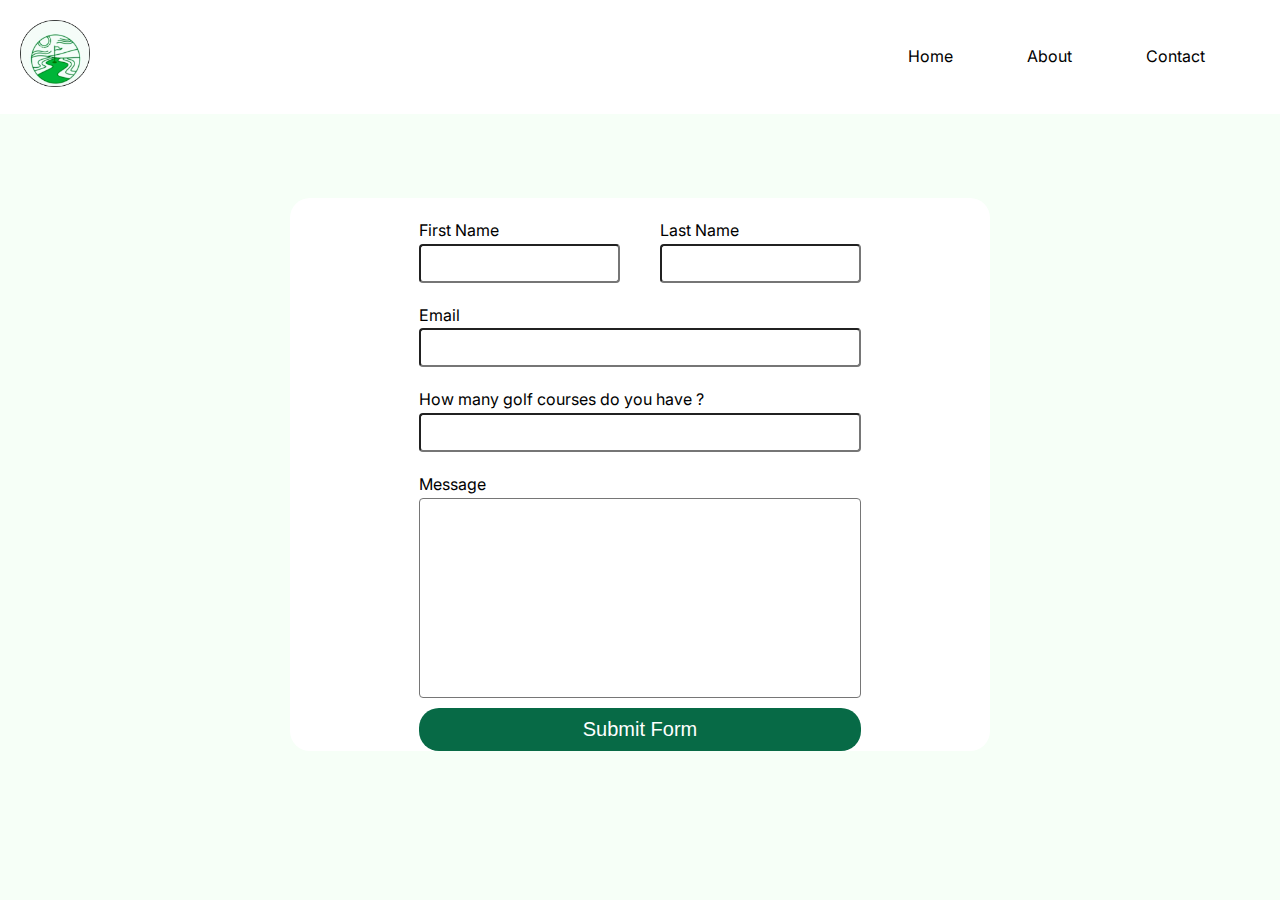
==== features/contact/contact.html @ 9311df55 "feat: Implement home screen" ====
<!DOCTYPE html>
<html lang="en">
  <head>
    <meta charset="UTF-8" />
    <meta name="viewport" content="width=device-width, initial-scale=1.0" />
    <link
      rel="stylesheet"
      href="https://cdnjs.cloudflare.com/ajax/libs/font-awesome/6.5.2/css/all.min.css"
      integrity="sha512-SnH5WK+bZxgPHs44uWIX+LLJAJ9/2PkPKZ5QiAj6Ta86w+fsb2TkcmfRyVX3pBnMFcV7oQPJkl9QevSCWr3W6A=="
      crossorigin="anonymous"
      referrerpolicy="no-referrer"
    />
    <link rel="stylesheet" href="../index.css" />
    <link rel="stylesheet" href="../home/home.css" />
    <link rel="stylesheet" href="./contact.css" />
    <title>Golf Score Solutions | Contact</title>
  </head>

  <body>
    <nav class="navbar">
      <div class="navbar-brand">
        <img
          src="../../assets/Logo.png"
          alt="navbar-brand-image"
          width="100%"
        />
      </div>

      <ul class="navbar-links">
        <li><a href="../home/home.html#home">Home</a></li>
        <li><a href="../home/home.html#about">About</a></li>
        <li><a href="./contact.html">Contact</a></li>
      </ul>
    </nav>

    <div class="form-wrapper">
      <main class="form">
        <form>
          <div class="form-name">
            <label
              >First Name
              <input type="text" id="firstName" name="firstName" required
            /></label>

            <label
              >Last Name
              <input type="text" id="lastName" name="lastName" required
            /></label>
          </div>

          <label
            >Email <input type="email" id="email" name="email" required
          /></label>

          <label
            >How many golf courses do you have ?
            <input type="number" id="golfCourses" name="golfCourses" min="0"
          /></label>

          <label
            >Message
            <textarea
              id="message"
              name="message"
              rows="4"
              cols="50"
              required
              aria-required="true"
            ></textarea>
          </label>

          <button class="submit-button">Submit Form</button>
        </form>
      </main>
    </div>
  </body>
</html>
---- features/index.css ----
@import url("https://fonts.googleapis.com/css2?family=Inter:wght@100..900&display=swap");

* {
  margin: 0;
  padding: 0;
}

html {
  box-sizing: border-box;
  scroll-behavior: smooth;
}

*,
*::after,
*::before {
  box-sizing: inherit;
}

body {
  font-family: "Inter", sans-serif;
  line-height: 1.6;
  background: #f6fff7;
}
---- features/home/home.css ----
.navbar {
  background: white;
  padding: 20px;
  display: flex;
  justify-content: space-between;
  position: sticky;
  top: 0;
}

.navbar .navbar-brand {
  width: 70px;
}

.navbar-links {
  align-self: center;
}

.navbar-links li {
  display: inline-block;
  margin-right: 40px;
}

.navbar-links a {
  text-decoration: none;
  padding: 5px 15px;
  color: black;
}

.navbar-links a:hover {
  background: #f9e20b;
  border-radius: 5px;
}

.navbar-links a:active,
.navbar-links a:visited {
  background: #f9e20b;
}

.hero {
  display: flex;
  justify-content: space-between;
  margin-top: 31px;
  height: calc(100vh - 150px);
}

.hero .hero-segment-first {
  margin-left: 100px;
}

.hero .hero-segment-first-image {
  width: 55%;
}

.hero .hero-segment-first-image img {
  display: block;
  width: 100%;
}

.hero .hero-text {
  margin-top: 100px;
  font-size: 100px;
}

.hero .hero-button {
  text-decoration: none;
  outline: none;
  color: white;
  background: #076a46;
  border: none;
  font-size: 40px;
  font-weight: 900;
  border-radius: 40px;
  text-align: center;
  width: 400px;
  padding: 10px 10px;
  box-shadow: 3px 2px 9px black;
  display: block;
  margin-left: 70px;
  margin-top: 30px;
}

.about {
  background: white;
  display: flex;
  justify-content: space-around;
  padding: 120px;
  text-align: center;
}

.about .about-segment-first,
.about .about-segment-second {
  width: 30%;
}

.about h3 {
  color: #977601;
}

.about p {
  font-weight: 200;
}

.description {
  display: flex;
  justify-content: space-around;
  width: 90%;
  margin: 0 auto;
}

.description .description-segment-first {
  flex: 2;
}

.description .description-segment-second {
  font-weight: 300;
  text-align: justify;
  flex: 3;
  height: fit-content;
  align-self: center;
}

.description-segment-second-text-second,
.description-segment-second-text-third {
  margin-top: 30px;
}

.footer {
  background: white;
  padding: 50px;
}

.footer-icon {
  text-align: center;
  font-size: 30px;
}
.footer p {
  text-align: center;
}
---- features/contact/contact.css ----
.form-wrapper {
  display: flex;
  justify-content: center;
  align-items: center;
  height: 80vh;
}

.form {
  background: white;
  border-radius: 20px;
  display: flex;
  justify-content: center;
  width: 100%;
  max-width: 700px;
}

.form input,
.form textarea {
  display: block;
  width: 100%;
  padding: 10px;
  resize: none;
  border-radius: 4px;
}

label {
  display: block;
  margin-top: 20px;
}

.form textarea {
  height: 200px;
}

.form .form-name {
  display: flex;
  gap: 40px;
}

.form-name label {
  flex: 1;
}

.form .submit-button {
  background: #076a46;
  color: white;
  width: 100%;
  margin: 0 auto;
  display: block;
  margin-top: 10px;
  padding: 10px;
  border-radius: 20px;
  font-size: 20px;
  text-decoration: none;
  border: none;
  outline: none;
  cursor: pointer;
}
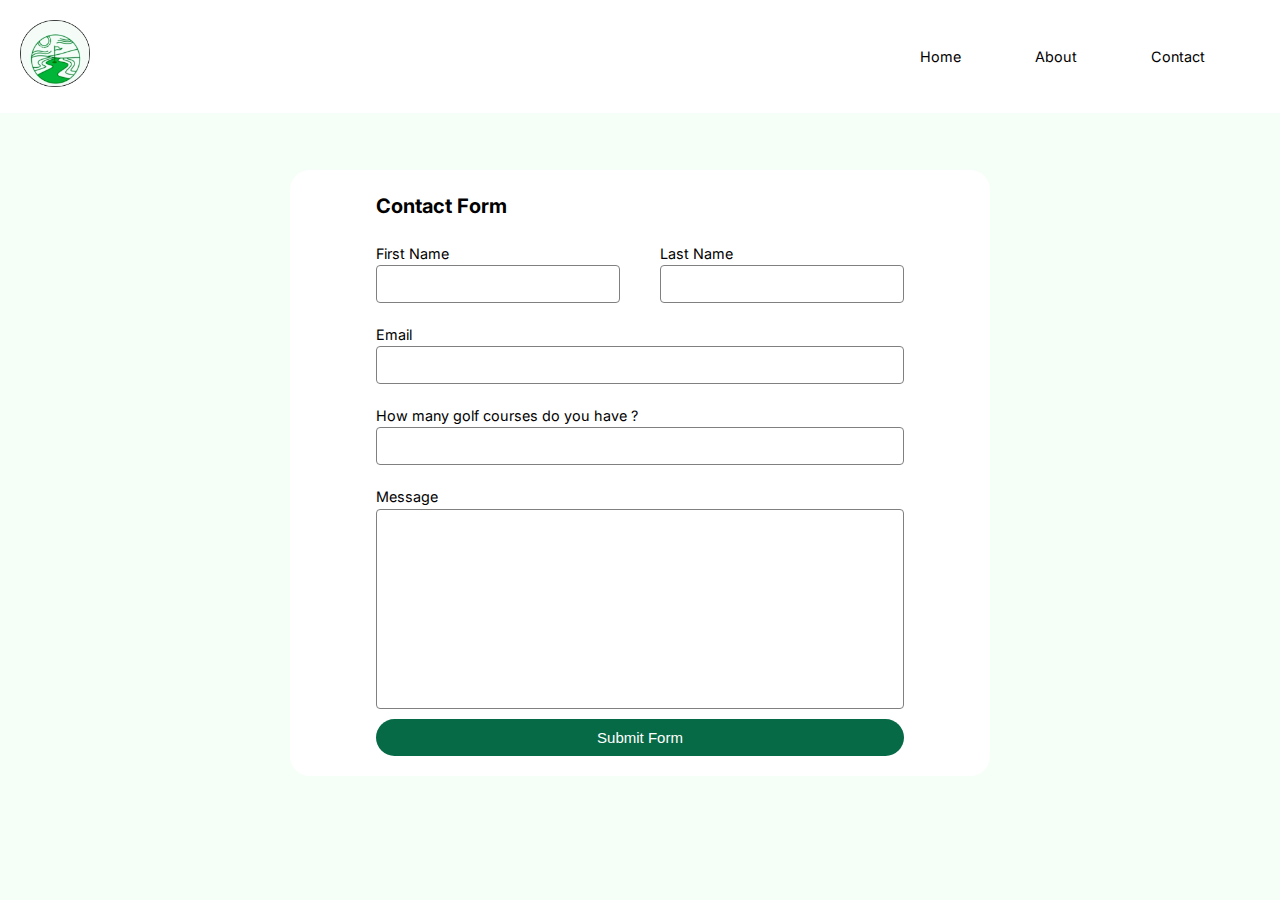
==== commit bf08d7fa: "chore: Implement design cleanups" ====
--- a/features/contact/contact.html
+++ b/features/contact/contact.html
@@ -36,7 +36,8 @@
     <div class="form-wrapper">
       <main class="form">
         <form>
-          <div class="form-name">
+          <h1>Contact Form</h1>
+          <div class="form-group">
             <label
               >First Name
               <input type="text" id="firstName" name="firstName" required
--- a/features/index.css
+++ b/features/index.css
@@ -8,6 +8,19 @@
 html {
   box-sizing: border-box;
   scroll-behavior: smooth;
+  font-size: 70%;
+
+  @media screen and (min-width: 900px) {
+    font-size: 80%;
+  }
+
+  @media screen and (min-width: 1200px) {
+    font-size: 90%;
+  }
+
+  @media screen and (min-width: 1800px) {
+    font-size: 100%;
+  }
 }
 
 *,
--- a/features/contact/contact.css
+++ b/features/contact/contact.css
@@ -10,8 +10,16 @@
   border-radius: 20px;
   display: flex;
   justify-content: center;
-  width: 100%;
-  max-width: 700px;
+  width: 700px;
+  padding: 20px;
+}
+
+form {
+  width: 80%;
+}
+
+form h1 {
+  font-size: 20px;
 }
 
 .form input,
@@ -21,6 +29,16 @@
   padding: 10px;
   resize: none;
   border-radius: 4px;
+  font-family: inherit;
+  outline: none;
+  border: 1px solid gray;
+}
+
+input:-webkit-autofill,
+input:-webkit-autofill:hover,
+input:-webkit-autofill:focus,
+input:-webkit-autofill:active {
+  box-shadow: 0 0 0 30px white inset !important;
 }
 
 label {
@@ -32,12 +50,12 @@
   height: 200px;
 }
 
-.form .form-name {
+.form .form-group {
   display: flex;
   gap: 40px;
 }
 
-.form-name label {
+.form-group label {
   flex: 1;
 }
 
@@ -50,7 +68,7 @@
   margin-top: 10px;
   padding: 10px;
   border-radius: 20px;
-  font-size: 20px;
+  font-size: 15px;
   text-decoration: none;
   border: none;
   outline: none;
